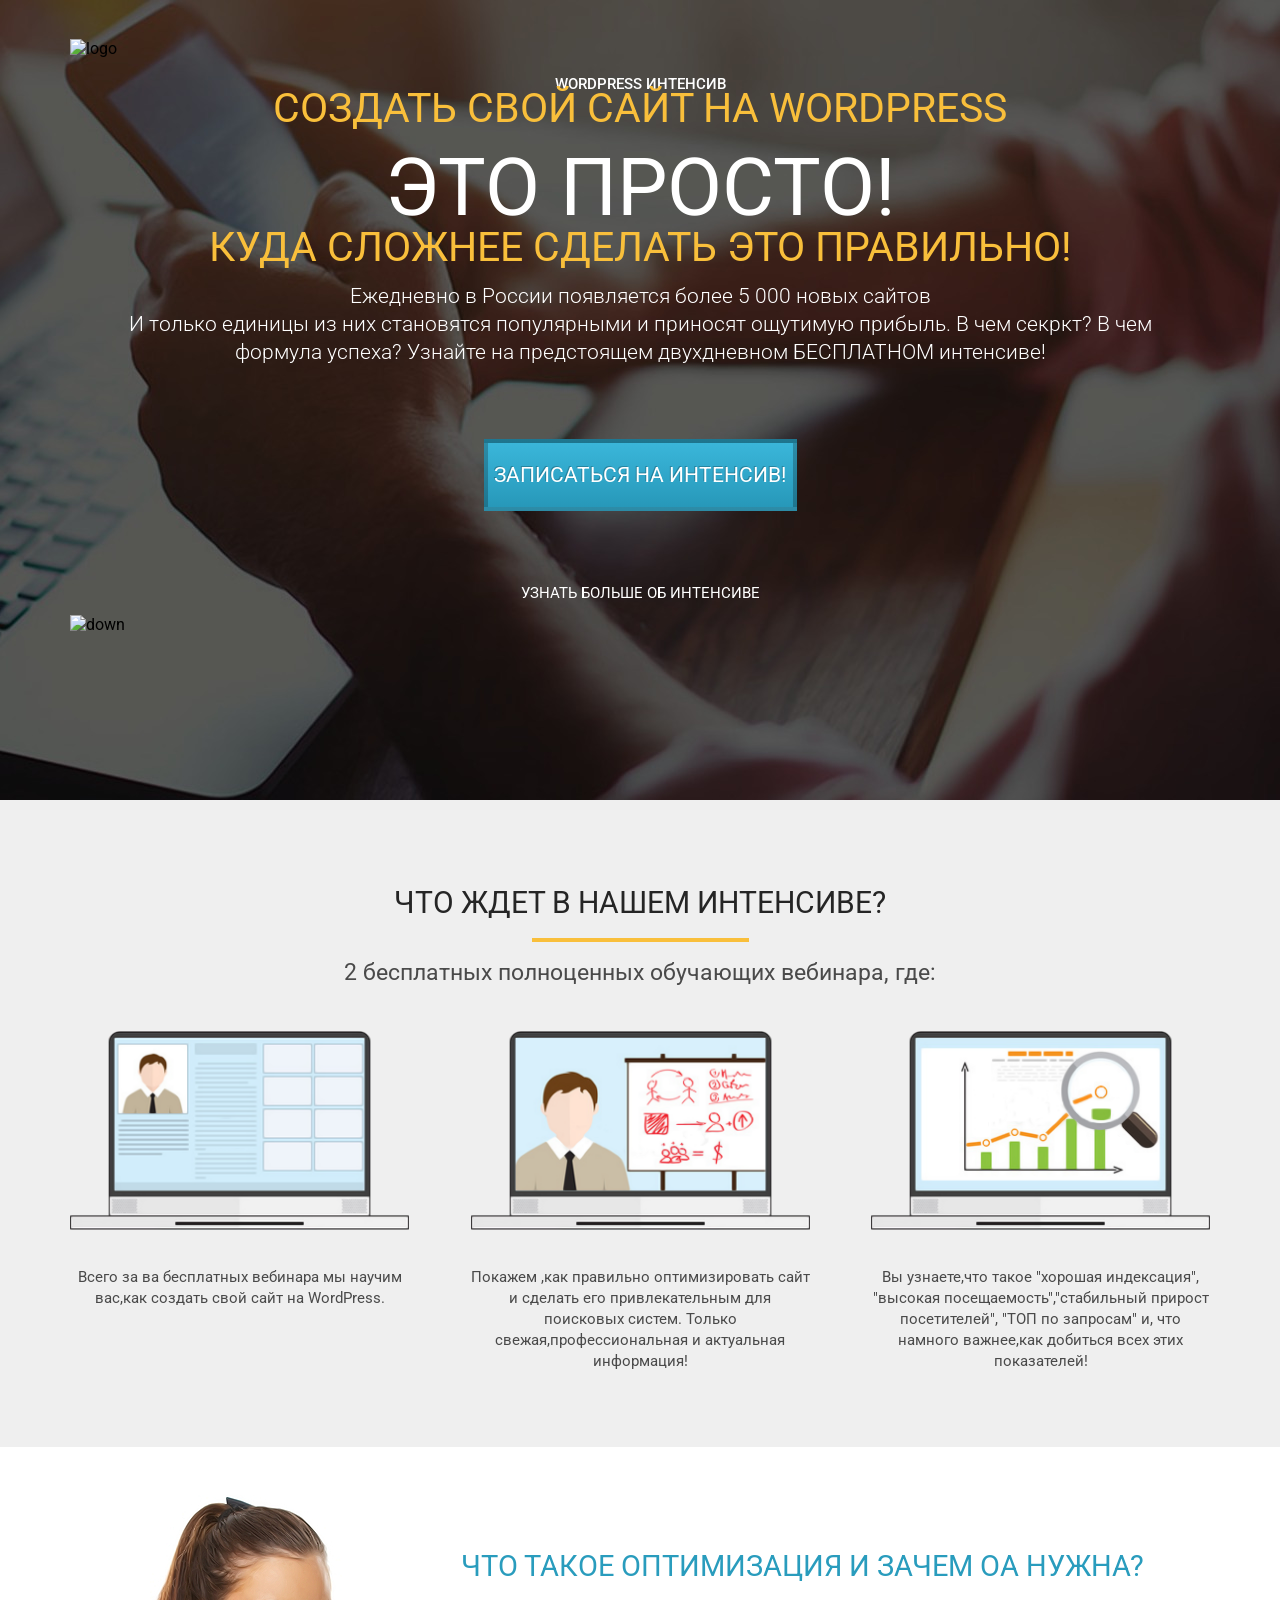
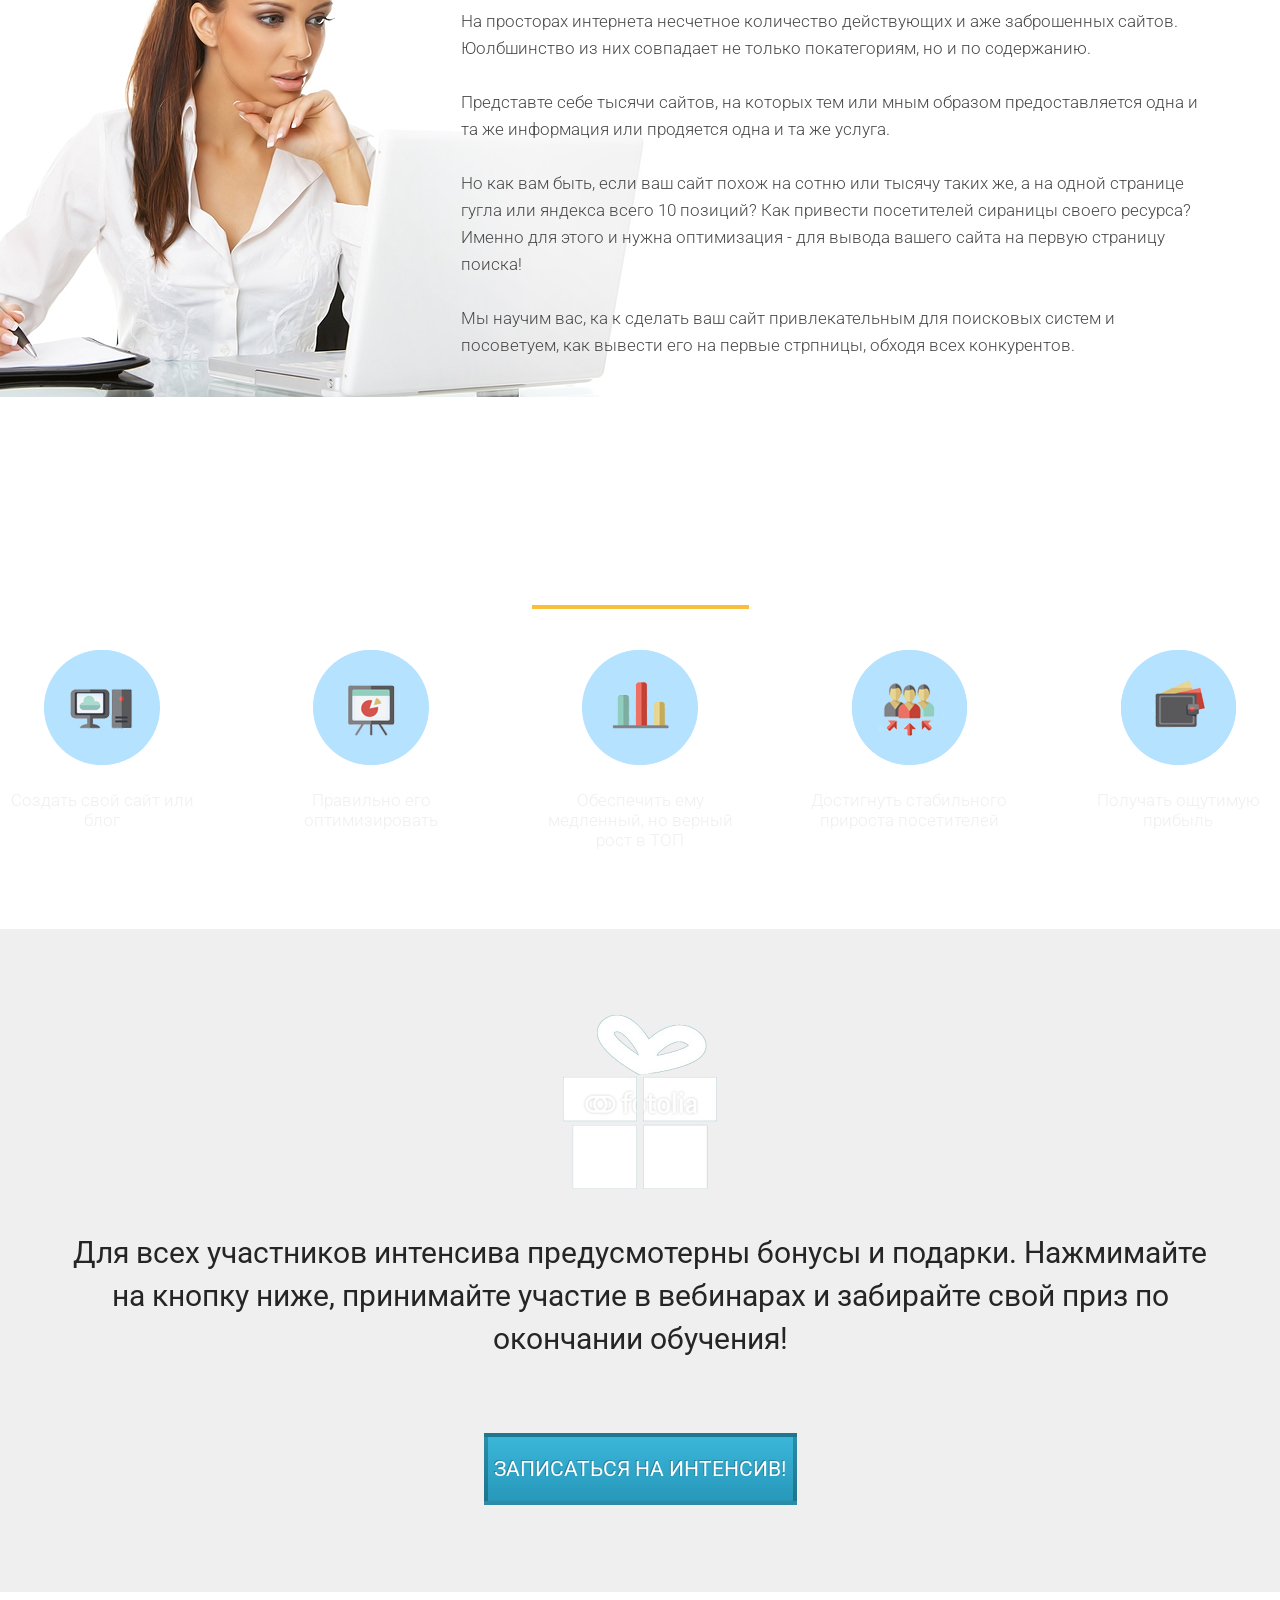
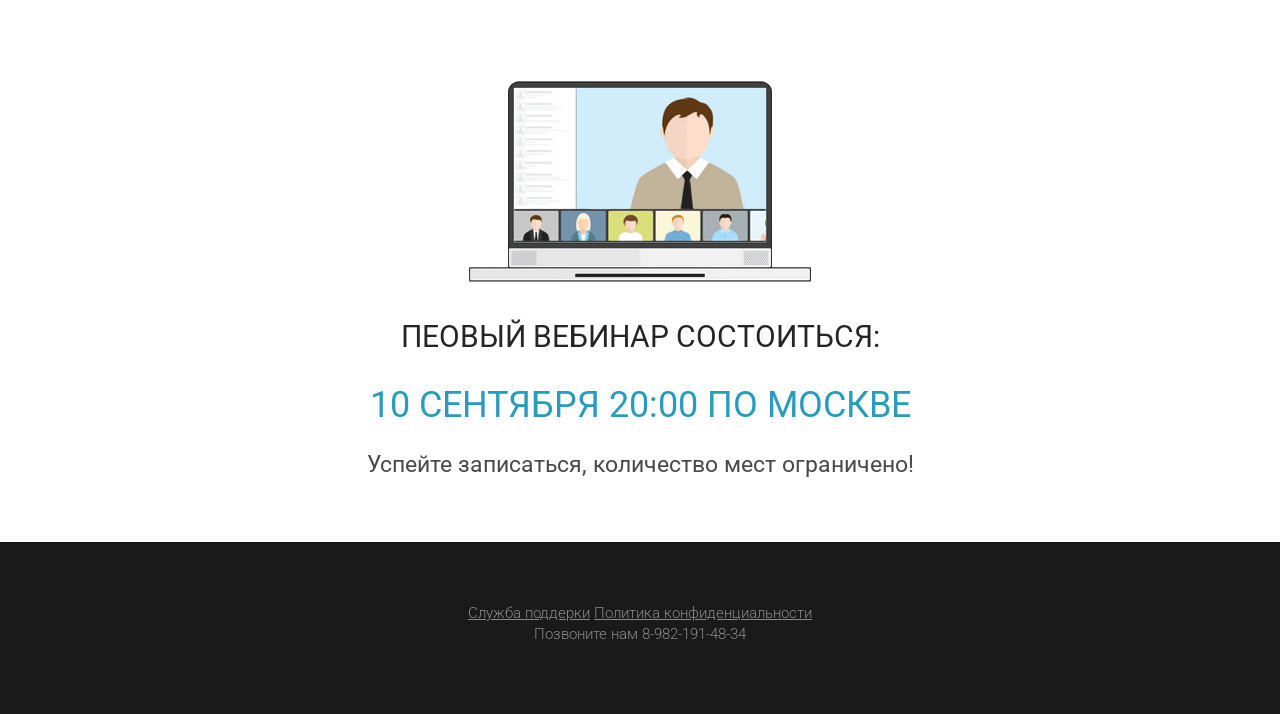
==== app_module2/index.html @ 6903b892 "Add files via upload" ====
<!DOCTYPE html>
<html lang="en">
    <head> 
        <meta charset="UTF-8"> 
        <meta http-equiv="X-UA-Compatible" content="IE=edge"> 
        <meta name="viewport" content="width=device-width, initial-scale=1.0">    
        <title>Wordpress интенсив</title>
        <link href="https://fonts.googleapis.com/css?family=Roboto:300,400,700&amp;subset=cyrillic-ext" rel="stylesheet">
        <link rel="stylesheet" href="css/style.css">
    </head>
    <body>
    <section class="promo">
        <div class="container">
            <div class="logo">
                <img src="icons/finish/сова" alt="logo" class="logo_img">
                <div class="logo_text">WordPress интенсив</div>
            </div>

            <h1 class="title">Создать свой сайт на WordPress</h1>
            <div class="simple">
                <h2 class="title_big">это просто!</h2>
                <div class="line"></div>
            </div>
            <h2 class="title">Куда сложнее сделать это правильно!</h2>

            <div class="promo_text">Ежедневно в России появляется более 5 000 новых сайтов <br>
            И только единицы из них становятся популярными и приносят ощутимую прибыль. В чем секркт? В чем формула успеха? Узнайте на предстоящем двухдневном <span> БЕСПЛАТНОМ </span> интенсиве!</div>

            <button class="promo_btn">Записаться на интенсив! </button>

            <div class="more">
                <div class="more_text">узнать больше об интенсиве</div>
                <img src="icons/finish/Rounded_Rectangle_1_copy_2.png" alt="down" class="more_img">
            </div>
        </div>
     </section>

     <section class="waiting">
       <div class="container">
            <h2 class="waiting_header">Что ждет в нашем интенсиве?</h2>
            <div class="waiting_divider"></div>
            <div class="waiting_subheader">2 бесплатных полноценных обучающих вебинара, где:</div>

            <div class="waiting_wrapper">
                <div class="waiting_item">
                    <img src="img/waiting/Layer_12.png" alt="1" class="waiting_img">
                    <div class="waiting_descr">Всего за ва бесплатных вебинара мы научим вас,как создать свой сайт на WordPress.</div>
                </div>
                <div class="waiting_item">
                    <img src="img/waiting/Layer_10.png" alt="2" class="waiting_img"> 
                    <div class="waiting_descr">Покажем ,как правильно оптимизировать сайт и сделать его привлекательным для поисковых систем. Только свежая,профессиональная и актуальная информация!</div>
                </div>
                <div class="waiting_item">
                    <img src="img/waiting/Layer_7.png" alt="3" class="waiting_img">
                    <div class="waiting_descr">Вы узнаете,что такое "хорошая индексация", "высокая посещаемость","стабильный прирост посетителей", "ТОП по запросам" и, что намного важнее,как добиться всех этих показателей!</div>
                </div>
            </div>
        </div>
     </section>
     <section class="optimization">
        <div class="container">
            <h2 class="optimization_header">Что такое оптимизация и зачем оа нужна?</h2>
            <div class="optimization_text">
                На просторах интернета несчетное количество действующих и аже заброшенных сайтов. Юолбшинство из них совпадает не только покатегориям, но и по содержанию.
                <br><br>
                Представте себе тысячи сайтов, на которых тем или мным образом предоставляется одна и та же информация или продяется одна и та же услуга.
                <br><br>
                Но как вам быть, если ваш сайт похож на сотню или тысячу таких же, а на одной странице гугла или яндекса всего 10 позиций? Как привести посетителей сираницы своего ресурса? Именно для этого и нужна оптимизация - для вывода вашего сайта на первую страницу поиска!
               <br><br>
               <span>Мы научим вас, ка к сделать ваш сайт привлекательным для поисковых систем и посоветуем, как вывести его на первые стрпницы, обходя всех конкурентов.</span> 
            </div>
            <img src="img/bg/Layer_15.jpg" alt="women" class="optimization_img">
    </div>
         </section>
         <div class="finish">
            <div class="container">
                <h2 class="finish_header">По окончанию обучения Вы сможете!</h2>
                <div class="finish_divider"></div>
            </div>

             <div class="finish_wrapper">
                 <div class="finish_item">
                     <div class="finish_round">
                         <img src="icons/finish/компютер.png" alt="1" class="finish_icon">
                     </div>
                     <div class="finish_descr">Cоздать свой сайт или блог</div>
                 </div>
                 <div class="finish_item">
                     <div class="finish_round">
                         <img src="icons/finish/доска.png" alt="2" class="finish_icon">
                     </div>
                     <div class="finish_descr">Правильно его оптимизировать</div>
                 </div>
                 <div class="finish_item">
                     <div class="finish_round">
                         <img src="icons/finish/график.png" alt="3" class="finish_icon">
                     </div>
                     <div class="finish_descr">Обеспечить ему медленный, но верный рост в ТОП</div>
                 </div>
                 <div class="finish_item">
                     <div class="finish_round">
                         <img src="icons/finish/люди.png" alt="4" class="finish_icon">
                     </div>
                     <div class="finish_descr">Достигнуть стабильного прироста посетителей</div>
                 </div>
                 <div class="finish_item">
                     <div class="finish_round">
                         <img src="icons/finish/кошелек.png" alt="5" class="finish_icon">
                     </div>
                     <div class="finish_descr">Получать ощутимую прибыль</div>
                 </div>
             </div>
         </div>
     </section>
     <section class="gift">
         <div class="container">
            <img src="icons/finish/подарок.png" alt="gift" class="gift_img">
            <div class="gift_text">Для всех участников интенсива предусмотерны бонусы и подарки. Нажмимайте на кнопку ниже, принимайте участие в вебинарах и забирайте свой приз по окончании обучения!</div>
            <button class="gift_btn">Записаться на интенсив!</button>
        </div>
     </section>

     <section class="first">
         <div class="container">
             <img src="icons/finish/зум.png" alt="first" class="finish_img">
             <div class="first_text">Пеовый вебинар состоиться:</div>
             <h2 class="date">10 сентября 20:00 по Москве</h2>
             <div class="finish_subtitle">Успейте записаться, количество мест ограничено!</div>
         </div>
     </section>
     <footer>
         <div class="info">
             <div class="info_links">
                 <a href="#" class="underlined">Cлужба поддерки</a><!-- # в сслыках используеться как заглушка.Когда мы никуда не хотим переходить -->
                 <a href="#" class="underlined">Политика конфиденциальности</a><!-- Ссылки можно создать для быстрых звонков и отправки электронных писем (mailto) -->
             </div>
             Позвоните нам <a href="tel:+79821914834">8-982-191-48-34</a>
         </div>
     </footer>
    </body>
</html>
---- app_module2/css/style.css ----
* {
	margin: 0;
	padding: 0;
	box-sizing: border-box;
	font-family: 'Roboto', sans-serif;
}

.container {
	position: relative;
	width: 1140px;
	margin: 0 auto;
}

.promo {
	min-height: 800px;
	background: url('../img/bg/CompositeLayer.jpeg') center center/cover no-repeat;
	padding: 39px 0 62px 0;
}

.logo .logo_img {
	display: block;
	margin: 0 auto;
}

.logo .logo_text {
	color: #ffffff;
	font-family: Roboto;
	font-size: 15px;
	font-weight: 500;
	line-height: 24px;
	text-transform: uppercase;
	text-align: center;
	margin-top: 14px;
}

.h1 {
	margin-top: 53px;
}

.title {
	color: #f9bf3b;
	font-size: 41px;
	font-weight: 400;
	line-height: 24px;
	text-transform: uppercase;
	text-align: center;
}

.h2 .title {
	margin-top: 30px;
}

.simple .title_big {
	color: #ffffff;
	font-size: 80px;
	font-weight: 400;
	text-transform: uppercase;
	text-align: center;
	margin-top: 21px;
}

.promo .promo_text {
	padding: 0 13px;
	margin-top: 23px;
	color: #ffffff;
	font-size: 21px;
	font-weight: 300;
	line-height: 28px;
	font-weight: 300;
	text-align: center;
}

.promo .promo_text .span {
	color: #f9bf3b;
	font-weight: 700;
}

.promo .promo_btn,
.gift .gift_btn {
	display: block;
	margin: 0px auto;
	margin-top: 73px;
	width: 313px;
	height: 72px;
	box-shadow: inset 0 0 0 rgba(0, 0, 0, 0.18);
	border: 4px solid rgba(0, 0, 0, 0.23);
	background-image: linear-gradient(to top, #2798b9 0%, #3ab6da 100%);
	text-shadow: -1px -1px 0 rgba(0, 0, 0, 0.22);
	color: #ffffff;
	font-size: 21px;
	font-weight: 400;
	line-height: 24px;
	text-transform: uppercase;
	cursor: pointer;
	outline: none;
}

.more {
	margin-top: 73px;
}

.more .more_text {
	color: #ffffff;
	font-size: 15px;
	font-weight: 400;
	text-transform: uppercase;
	text-align: center;
}

.more .more_img {
	display: block;
	margin: 0 auto;
	margin-top: 13px;
}

.waiting {
	min-height: 604px;
	background-color: #efefef;
	padding: 85px 0 75px 0;
}

.waiting .waiting_header,
.finish .finish_header {
	color: #252525;
	font-size: 30px;
	font-weight: 400;
	text-transform: uppercase;
	text-align: center;
}

.finish .finish_header {
	color: #fff;
}

.waiting .waiting_divider,
.finish .finish_divider {
	width: 217px;
	height: 4px;
	background-color: #f9bf3b;
	margin: 0 auto;
	margin-top: 18px;
}

.waiting .waiting_subheader {
	margin-top: 17px;
	color: #4a4a4a;
	font-size: 23px;
	font-weight: 400;
	text-align: center;
}

.waiting .waiting_wrapper {
	display: flex;
	justify-content: space-between;
	margin-top: 45px;
}

.waiting .waiting_wrapper .waiting_item {
	width: 339px;
	text-align: center;
}

.waiting .waiting_wrapper .waiting_item .waiting_img {
	width: 100%;
}

.waiting .waiting_wrapper .waiting_item .waiting_descr {
	margin-top: 33px;
	color: #4a4a4a;
	font-size: 15px;
	line-height: 21px;
}

.optimization {
	min-height: 550px;
	padding: 102px 0 107px 0;
}

.optimization .optimization_header {
	margin-left: 391px;
	color: #299cbd;
	font-size: 29px;
	font-weight: 400;
	text-transform: uppercase;
}

.optimization .optimization_text {
	margin-top: 25px;
	margin-left: 391px;
	color: #4a4a4a;
	font-size: 17px;
	font-weight: 300;
	line-height: 27px;
	font-weight: 300;
}

.optimization .optimization_text .span {
	font-weight: 700;
}

.optimization .optimization_img {
	position: absolute;
	top: -54px;
	left: -240px;
	z-index: -1;
}

.finish {
	min-height: 447px;
	padding: 86px 0 79px 0;
	background: url('../img/bg/CompositeLayer(1).jpeg') center center-cover no-repeat;
}
.finish .finish_wrapper {
	margin-top: 41px;
	display: flex;
	justify-content: space-between;
}

.finish .finish_wrapper .finish_item {
	width: 204px;
}

.finish .finish_wrapper .finish_item .finish_round {
	display: flex;
	justify-content: center;
	align-items: center;
	margin: 0 auto;
	width: 115px;
	height: 115px;
	background-color: #b4e2ff;
	border-radius: 100%;
}

.finish .finish_wrapper .finish_item .finish_descr {
	margin-top: 25px;
	text-align: center;
	color: #efefef;
	font-family: Roboto;
	font-size: 17px;
	font-weight: 300;
	line-height: 20px;
}

.gift {
	min-height: 628px;
	padding: 86px 0 87px 0;
	background-color: #efefef;
}

.gift .gift_img {
	display: block;
	margin: 0 auto;
}

.gift .gift_text {
	margin-top: 42px;
	color: #252525;
	font-size: 30px;
	font-weight: 400;
	line-height: 43px;
	text-align: center;
}

.first {
	min-height: 515px;
	padding: 89px 0 64px 0;
}

.first .finish_img {
	display: block;
	margin: 0 auto;
}

.first .first_text {
	margin-top: 37px;
	color: #252525;
	font-size: 30px;
	font-weight: 400;
	text-transform: uppercase;
	text-align: center;
}

.first .date {
	margin-top: 30px;
	color: #299cbd;
	font-size: 36px;
	font-weight: 400;
	text-transform: uppercase;
	text-align: center;
}

.first .finish_subtitle {
	margin-top: 25px;
	color: #4a4a4a;
	font-size: 23px;
	font-weight: 400;
	text-align: center;
}

footer {
	min-height: 166px;
	background-color: #1a1a1a;
	padding: 61px 0 69px 0;
}

.info {
	margin: 0 auto;
	width: 377px;
	text-align: center;
	color: #888888;
	font-size: 15px;
	font-weight: 300;
	line-height: 21px;
}

footer a {
	color: #888888;
	font-size: 15px;
	font-weight: 300;
	line-height: 21px;
	text-decoration: none;
}

.underlined {
	text-decoration: underline;
}
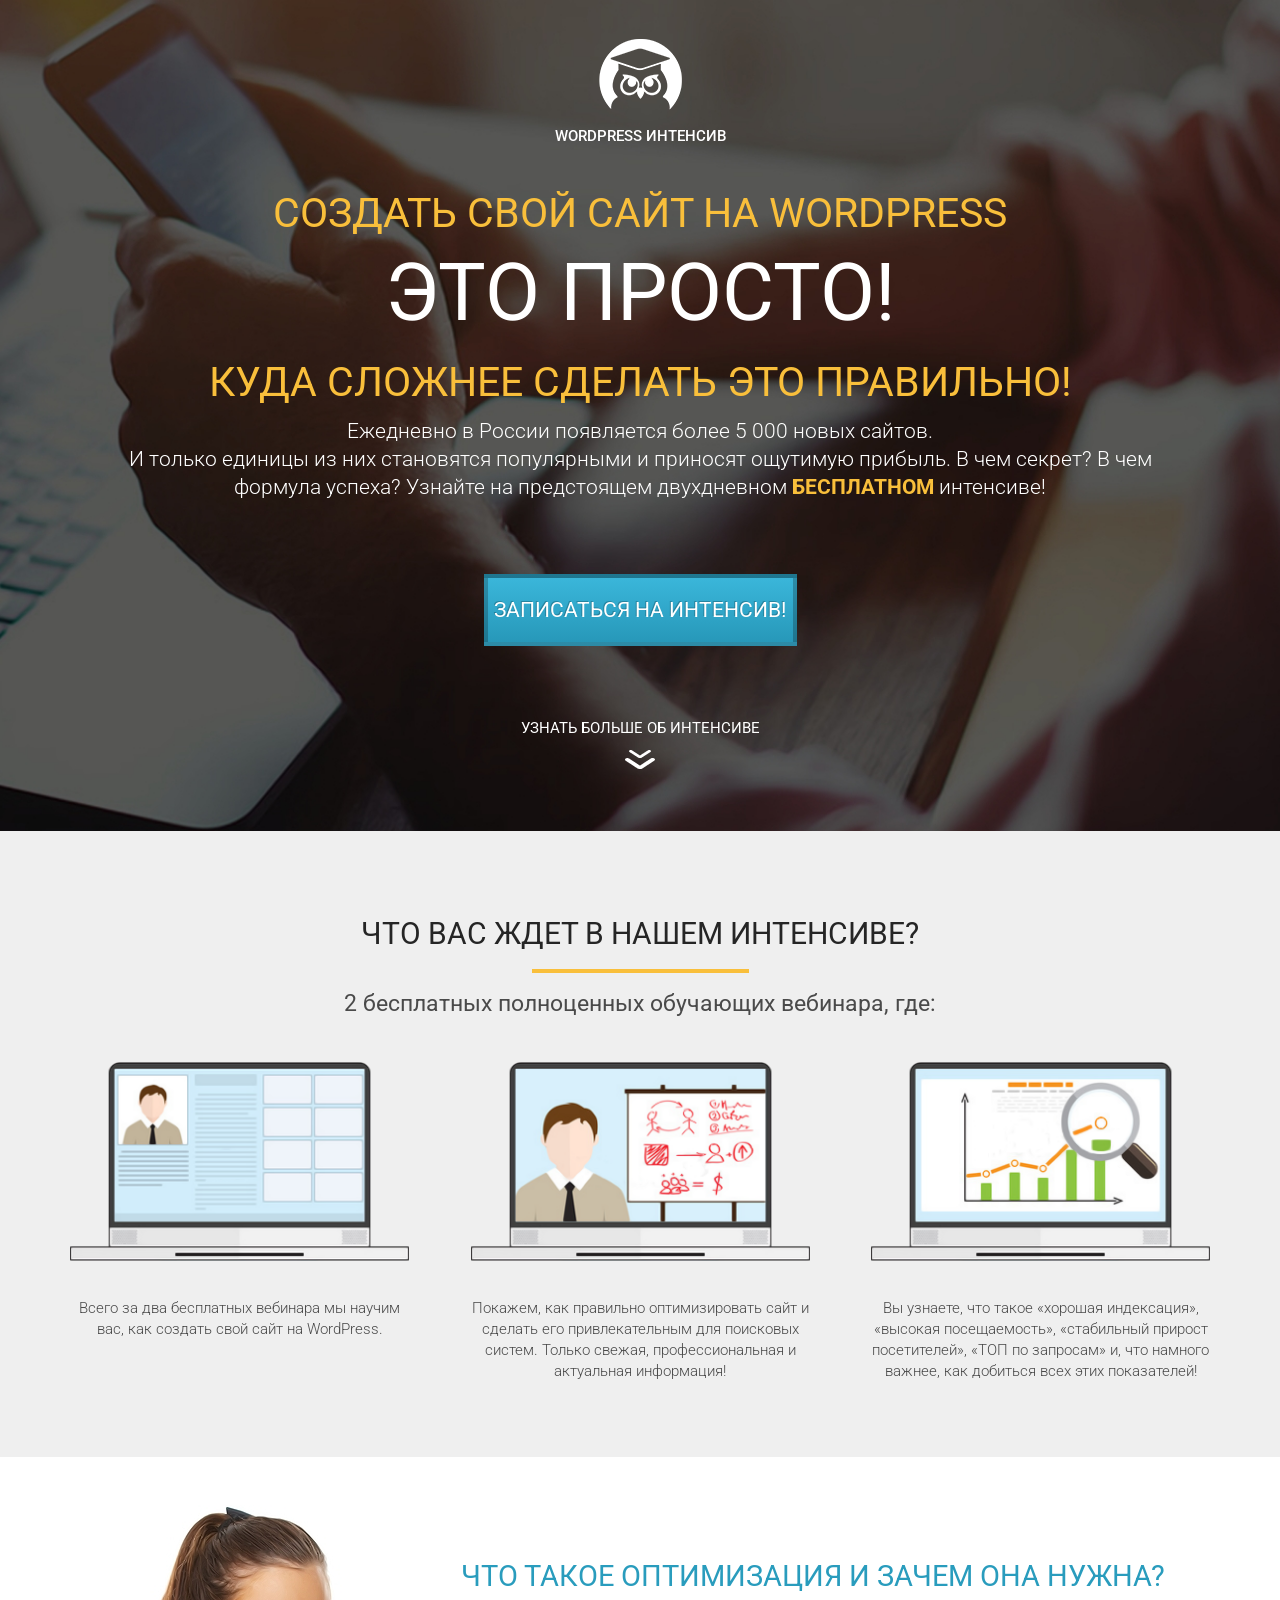
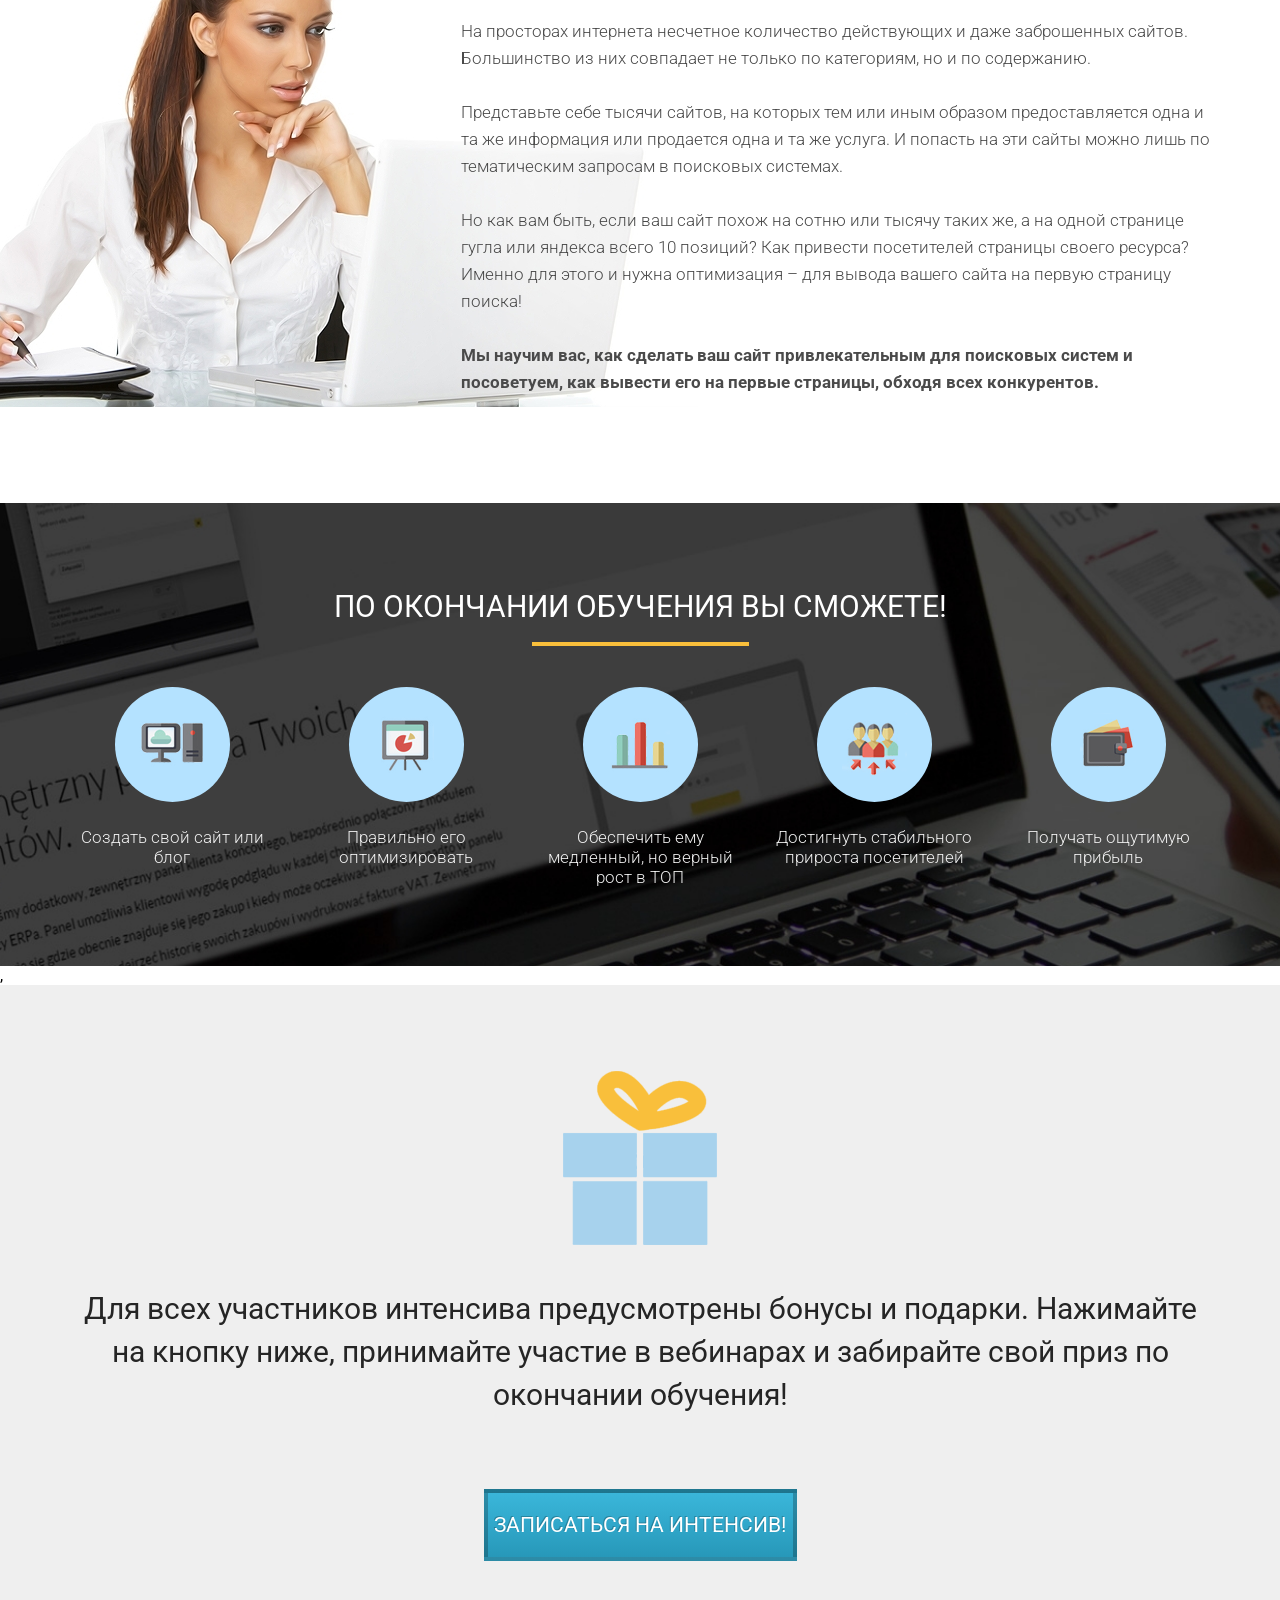
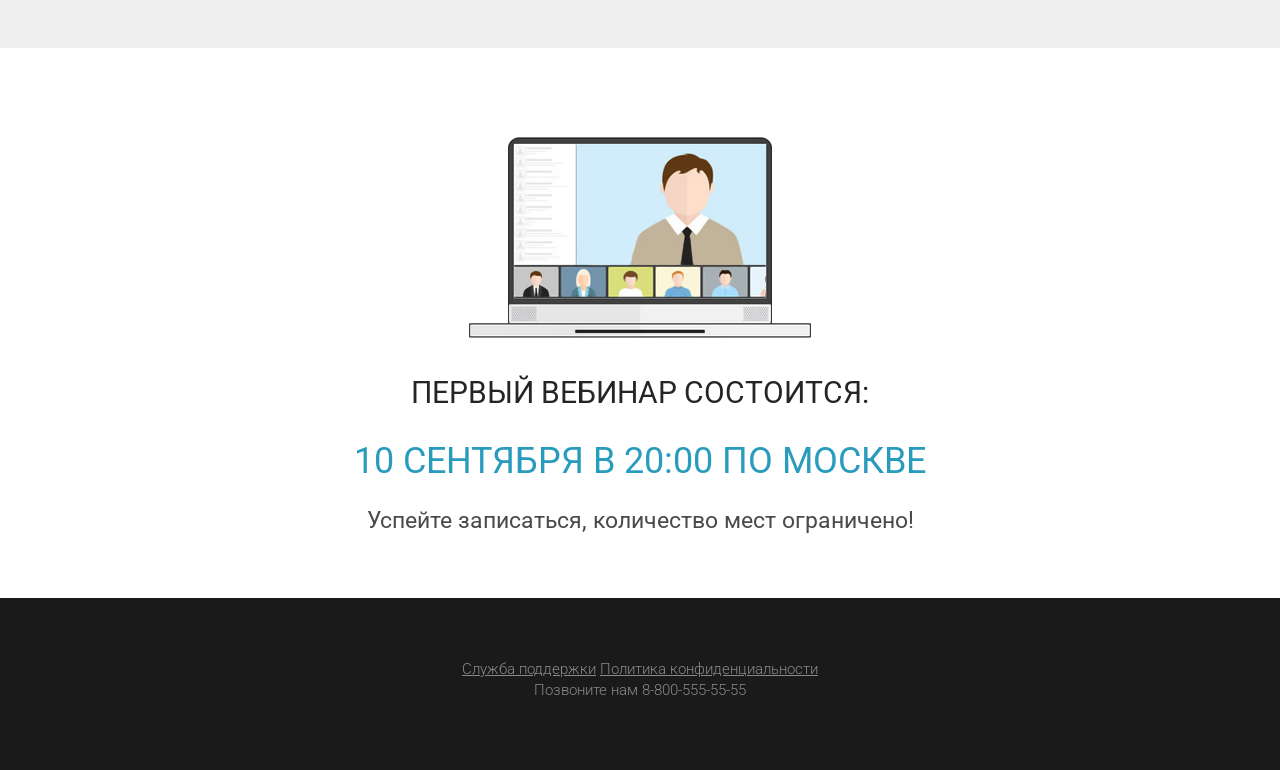
==== commit 06a81d5a: "Add files via upload" ====
--- a/app_module2/index.html
+++ b/app_module2/index.html
@@ -1,18 +1,18 @@
 <!DOCTYPE html>
 <html lang="en">
-    <head> 
-        <meta charset="UTF-8"> 
-        <meta http-equiv="X-UA-Compatible" content="IE=edge"> 
-        <meta name="viewport" content="width=device-width, initial-scale=1.0">    
-        <title>Wordpress интенсив</title>
-        <link href="https://fonts.googleapis.com/css?family=Roboto:300,400,700&amp;subset=cyrillic-ext" rel="stylesheet">
-        <link rel="stylesheet" href="css/style.css">
-    </head>
-    <body>
+<head>
+    <meta charset="UTF-8">
+    <meta http-equiv="X-UA-Compatible" content="IE=edge">
+    <meta name="viewport" content="width=device-width, initial-scale=1.0">
+    <title>Wordpress интенсив</title>
+    <link href="https://fonts.googleapis.com/css?family=Roboto:300,400,700&amp;subset=cyrillic-ext" rel="stylesheet">
+    <link rel="stylesheet" href="css/style.css">
+</head>
+<body>
     <section class="promo">
         <div class="container">
             <div class="logo">
-                <img src="icons/finish/сова" alt="logo" class="logo_img">
+                <img src="icons/logo.png" alt="logo" class="logo_img">
                 <div class="logo_text">WordPress интенсив</div>
             </div>
 
@@ -23,119 +23,125 @@
             </div>
             <h2 class="title">Куда сложнее сделать это правильно!</h2>
 
-            <div class="promo_text">Ежедневно в России появляется более 5 000 новых сайтов <br>
-            И только единицы из них становятся популярными и приносят ощутимую прибыль. В чем секркт? В чем формула успеха? Узнайте на предстоящем двухдневном <span> БЕСПЛАТНОМ </span> интенсиве!</div>
+            <div class="promo_text">Ежедневно в России появляется более 5 000 новых сайтов.<br>
+                И только единицы из них становятся популярными и приносят ощутимую прибыль. В чем секрет? В чем формула успеха? Узнайте на предстоящем двухдневном <span>БЕСПЛАТНОМ</span> интенсиве!</div>
 
-            <button class="promo_btn">Записаться на интенсив! </button>
+            <button class="promo_btn">Записаться на интенсив!</button>
 
             <div class="more">
                 <div class="more_text">узнать больше об интенсиве</div>
-                <img src="icons/finish/Rounded_Rectangle_1_copy_2.png" alt="down" class="more_img">
+                <img src="icons/arrow_down.png" alt="down" class="more_img">
             </div>
         </div>
-     </section>
+    </section>
 
-     <section class="waiting">
-       <div class="container">
-            <h2 class="waiting_header">Что ждет в нашем интенсиве?</h2>
+    <section class="waiting">
+        <div class="container">
+            <h2 class="waiting_header">Что вас ждет в нашем интенсиве?</h2>
             <div class="waiting_divider"></div>
             <div class="waiting_subheader">2 бесплатных полноценных обучающих вебинара, где:</div>
 
             <div class="waiting_wrapper">
                 <div class="waiting_item">
-                    <img src="img/waiting/Layer_12.png" alt="1" class="waiting_img">
-                    <div class="waiting_descr">Всего за ва бесплатных вебинара мы научим вас,как создать свой сайт на WordPress.</div>
+                    <img src="img/waiting/1.png" alt="1" class="waiting_img">
+                    <div class="waiting_descr">Всего за два бесплатных вебинара мы научим вас, как создать свой сайт на WordPress. </div>
                 </div>
                 <div class="waiting_item">
-                    <img src="img/waiting/Layer_10.png" alt="2" class="waiting_img"> 
-                    <div class="waiting_descr">Покажем ,как правильно оптимизировать сайт и сделать его привлекательным для поисковых систем. Только свежая,профессиональная и актуальная информация!</div>
+                    <img src="img/waiting/2.png" alt="2" class="waiting_img">
+                    <div class="waiting_descr">Покажем, как правильно оптимизировать сайт и сделать его привлекательным для поисковых систем. Только свежая, профессиональная и 
+                        актуальная информация! </div>
                 </div>
                 <div class="waiting_item">
-                    <img src="img/waiting/Layer_7.png" alt="3" class="waiting_img">
-                    <div class="waiting_descr">Вы узнаете,что такое "хорошая индексация", "высокая посещаемость","стабильный прирост посетителей", "ТОП по запросам" и, что намного важнее,как добиться всех этих показателей!</div>
+                    <img src="img/waiting/3.png" alt="" class="waiting_img">
+                    <div class="waiting_descr">Вы узнаете, что такое «хорошая индексация»,
+                        «высокая посещаемость», «стабильный прирост посетителей», «ТОП по запросам» и, что намного важнее, как добиться всех этих показателей!</div>
                 </div>
             </div>
         </div>
-     </section>
-     <section class="optimization">
+    </section>
+    <section class="optimization">
         <div class="container">
-            <h2 class="optimization_header">Что такое оптимизация и зачем оа нужна?</h2>
+            <h2 class="optimization_header">Что такое оптимизация и зачем она нужна?</h2>
             <div class="optimization_text">
-                На просторах интернета несчетное количество действующих и аже заброшенных сайтов. Юолбшинство из них совпадает не только покатегориям, но и по содержанию.
+                На просторах интернета несчетное количество действующих и даже заброшенных сайтов. Большинство из них совпадает не только по категориям, но и по содержанию.
                 <br><br>
-                Представте себе тысячи сайтов, на которых тем или мным образом предоставляется одна и та же информация или продяется одна и та же услуга.
+                Представьте себе тысячи сайтов, на которых тем или иным образом предоставляется одна и та же информация или продается одна и та же услуга. И попасть на эти сайты можно лишь по тематическим запросам в поисковых системах. 
                 <br><br>
-                Но как вам быть, если ваш сайт похож на сотню или тысячу таких же, а на одной странице гугла или яндекса всего 10 позиций? Как привести посетителей сираницы своего ресурса? Именно для этого и нужна оптимизация - для вывода вашего сайта на первую страницу поиска!
-               <br><br>
-               <span>Мы научим вас, ка к сделать ваш сайт привлекательным для поисковых систем и посоветуем, как вывести его на первые стрпницы, обходя всех конкурентов.</span> 
+                Но как вам быть, если ваш сайт похож на сотню или тысячу таких же, а на одной странице гугла или яндекса всего 10 позиций? Как привести посетителей страницы своего ресурса? Именно для этого и нужна оптимизация – для вывода вашего сайта на первую страницу поиска! 
+                <br><br>
+                <span>Мы научим вас, как сделать ваш сайт привлекательным для поисковых систем и посоветуем, как вывести его на первые страницы, обходя всех конкурентов.</span>
             </div>
-            <img src="img/bg/Layer_15.jpg" alt="women" class="optimization_img">
-    </div>
-         </section>
-         <div class="finish">
-            <div class="container">
-                <h2 class="finish_header">По окончанию обучения Вы сможете!</h2>
-                <div class="finish_divider"></div>
+            <img src="img/bg/woman_bg.jpg" alt="woman" class="optimization_img">
+        </div>
+    </section>
+
+    <section class="finish">
+        <div class="container">
+            <h2 class="finish_header">По окончании обучения Вы сможете!</h2>
+            <div class="finish_divider"></div>
+
+            <div class="finish_wrapper">
+
+                <div class="finish_item">
+                    <div class="finish_round">
+                        <img src="icons/finish/1.png" alt="1" class="finish_icon">
+                    </div>
+                    <div class="finish_descr">Создать свой сайт или блог</div>
+                </div>
+
+                <div class="finish_item">
+                    <div class="finish_round">
+                        <img src="icons/finish/2.png" alt="2" class="finish_icon">
+                    </div>
+                    <div class="finish_descr">Правильно его оптимизировать</div>
+                </div>
+                <div class="finish_item">
+                    <div class="finish_round">
+                        <img src="icons/finish/3.png" alt="3" class="finish_icon">
+                    </div>
+                    <div class="finish_descr">Обеспечить ему медленный, но верный рост в ТОП</div>
+                </div>
+                <div class="finish_item">
+                    <div class="finish_round">
+                        <img src="icons/finish/4.png" alt="4" class="finish_icon">
+                    </div>
+                    <div class="finish_descr">Достигнуть стабильного прироста посетителей</div>
+                </div>
+                <div class="finish_item">
+                    <div class="finish_round">
+                        <img src="icons/finish/5.png" alt="5" class="finish_icon">
+                    </div>
+                    <div class="finish_descr">Получать ощутимую прибыль</div>
+                </div>
             </div>
+        </div>
+    </section>,
 
-             <div class="finish_wrapper">
-                 <div class="finish_item">
-                     <div class="finish_round">
-                         <img src="icons/finish/компютер.png" alt="1" class="finish_icon">
-                     </div>
-                     <div class="finish_descr">Cоздать свой сайт или блог</div>
-                 </div>
-                 <div class="finish_item">
-                     <div class="finish_round">
-                         <img src="icons/finish/доска.png" alt="2" class="finish_icon">
-                     </div>
-                     <div class="finish_descr">Правильно его оптимизировать</div>
-                 </div>
-                 <div class="finish_item">
-                     <div class="finish_round">
-                         <img src="icons/finish/график.png" alt="3" class="finish_icon">
-                     </div>
-                     <div class="finish_descr">Обеспечить ему медленный, но верный рост в ТОП</div>
-                 </div>
-                 <div class="finish_item">
-                     <div class="finish_round">
-                         <img src="icons/finish/люди.png" alt="4" class="finish_icon">
-                     </div>
-                     <div class="finish_descr">Достигнуть стабильного прироста посетителей</div>
-                 </div>
-                 <div class="finish_item">
-                     <div class="finish_round">
-                         <img src="icons/finish/кошелек.png" alt="5" class="finish_icon">
-                     </div>
-                     <div class="finish_descr">Получать ощутимую прибыль</div>
-                 </div>
-             </div>
-         </div>
-     </section>
-     <section class="gift">
-         <div class="container">
-            <img src="icons/finish/подарок.png" alt="gift" class="gift_img">
-            <div class="gift_text">Для всех участников интенсива предусмотерны бонусы и подарки. Нажмимайте на кнопку ниже, принимайте участие в вебинарах и забирайте свой приз по окончании обучения!</div>
+    <section class="gift">
+        <div class="container">
+            <img src="icons/gift.png" alt="gift" class="gift_img">
+            <div class="gift_text">Для всех участников интенсива предусмотрены бонусы и подарки. Нажимайте на кнопку ниже, принимайте участие в вебинарах и забирайте свой приз по окончании обучения!</div>
             <button class="gift_btn">Записаться на интенсив!</button>
         </div>
-     </section>
+    </section>
 
-     <section class="first">
-         <div class="container">
-             <img src="icons/finish/зум.png" alt="first" class="finish_img">
-             <div class="first_text">Пеовый вебинар состоиться:</div>
-             <h2 class="date">10 сентября 20:00 по Москве</h2>
-             <div class="finish_subtitle">Успейте записаться, количество мест ограничено!</div>
-         </div>
-     </section>
-     <footer>
-         <div class="info">
-             <div class="info_links">
-                 <a href="#" class="underlined">Cлужба поддерки</a><!-- # в сслыках используеться как заглушка.Когда мы никуда не хотим переходить -->
-                 <a href="#" class="underlined">Политика конфиденциальности</a><!-- Ссылки можно создать для быстрых звонков и отправки электронных писем (mailto) -->
-             </div>
-             Позвоните нам <a href="tel:+79821914834">8-982-191-48-34</a>
-         </div>
-     </footer>
-    </body>
+    <section class="first">
+        <div class="container">
+            <img src="img/first_webinar/first.png" alt="first" class="first_img">
+            <div class="first_text">Первый вебинар состоится:</div>
+            <h2 class="date">10 сентября в 20:00 по Москве</h2>
+            <div class="first_subtitle">Успейте записаться, количество мест ограничено!</div>
+        </div>
+    </section>
+
+    <footer>
+        <div class="info">
+            <div class="info_links">
+                <a href="#" class="underlined">Служба поддержки</a><!-- # в ссылках используется как заглушка. Когда мы никуда не хотим переходить -->
+                <a href="#" class="underlined">Политика конфиденциальности</a>
+            </div>
+            Позвоните нам <a href="tel:+88005555555">8-800-555-55-55</a><!-- Ссылки можно создавать для быстрых звонков и отправки электронных писем (mailto) -->
+        </div>
+    </footer>
+</body>
 </html>
--- a/app_module2/css/style.css
+++ b/app_module2/css/style.css
@@ -1,326 +1,321 @@
 * {
-	margin: 0;
-	padding: 0;
-	box-sizing: border-box;
-	font-family: 'Roboto', sans-serif;
+    margin: 0;
+    padding: 0;
+    box-sizing: border-box;
+    font-family: 'Roboto', sans-serif;
 }
 
 .container {
-	position: relative;
-	width: 1140px;
-	margin: 0 auto;
+    position: relative;
+    width: 1140px;
+    margin: 0 auto;
 }
 
 .promo {
-	min-height: 800px;
-	background: url('../img/bg/CompositeLayer.jpeg') center center/cover no-repeat;
-	padding: 39px 0 62px 0;
+    min-height: 800px;
+    background: url('../img/bg/main_bg.jpg') center center/cover no-repeat;
+    padding: 39px 0 62px 0;
 }
 
 .logo .logo_img {
-	display: block;
-	margin: 0 auto;
+    display: block;
+    margin: 0 auto;
 }
 
 .logo .logo_text {
-	color: #ffffff;
-	font-family: Roboto;
-	font-size: 15px;
-	font-weight: 500;
-	line-height: 24px;
-	text-transform: uppercase;
-	text-align: center;
-	margin-top: 14px;
-}
-
-.h1 {
-	margin-top: 53px;
+    color: #ffffff;
+    font-family: Roboto;
+    font-size: 15px;
+    font-weight: 500;
+    line-height: 24px;
+    text-transform: uppercase;
+    text-align: center;
+    margin-top: 14px;
+}
+
+h1 {
+    margin-top: 53px;
 }
 
 .title {
-	color: #f9bf3b;
-	font-size: 41px;
-	font-weight: 400;
-	line-height: 24px;
-	text-transform: uppercase;
-	text-align: center;
-}
-
-.h2 .title {
-	margin-top: 30px;
+    color: #f9bf3b;
+    font-size: 41px;
+    font-weight: 400;
+    line-height: 24px;
+    text-transform: uppercase;
+    text-align: center;
+}
+
+h2.title {
+    margin-top: 30px;
 }
 
 .simple .title_big {
-	color: #ffffff;
-	font-size: 80px;
-	font-weight: 400;
-	text-transform: uppercase;
-	text-align: center;
-	margin-top: 21px;
+    color: #ffffff;
+    font-size: 80px;
+    font-weight: 400;
+    text-transform: uppercase;
+    text-align: center;
+    margin-top: 21px;
 }
 
 .promo .promo_text {
-	padding: 0 13px;
-	margin-top: 23px;
-	color: #ffffff;
-	font-size: 21px;
-	font-weight: 300;
-	line-height: 28px;
-	font-weight: 300;
-	text-align: center;
-}
-
-.promo .promo_text .span {
-	color: #f9bf3b;
-	font-weight: 700;
-}
-
-.promo .promo_btn,
-.gift .gift_btn {
-	display: block;
-	margin: 0px auto;
-	margin-top: 73px;
-	width: 313px;
-	height: 72px;
-	box-shadow: inset 0 0 0 rgba(0, 0, 0, 0.18);
-	border: 4px solid rgba(0, 0, 0, 0.23);
-	background-image: linear-gradient(to top, #2798b9 0%, #3ab6da 100%);
-	text-shadow: -1px -1px 0 rgba(0, 0, 0, 0.22);
-	color: #ffffff;
-	font-size: 21px;
-	font-weight: 400;
-	line-height: 24px;
-	text-transform: uppercase;
-	cursor: pointer;
-	outline: none;
+    padding: 0 13px;
+    margin-top: 23px;
+    color: #ffffff;
+    font-size: 21px;
+    font-weight: 300;
+    line-height: 28px;
+    font-weight: 300;
+    text-align: center;
+}
+
+.promo .promo_text span {
+    color: #f9bf3b;
+    font-weight: 700;
+}
+
+.promo .promo_btn, .gift .gift_btn {
+    display: block;
+    margin: 0px auto;
+    margin-top: 73px;
+    width: 313px;
+    height: 72px;
+    box-shadow: inset 0 0 0 rgba(0, 0, 0, 0.18);
+    border: 4px solid rgba(0, 0, 0, 0.23);
+    background-image: linear-gradient(to top, #2798b9 0%, #3ab6da 100%);
+    text-shadow: -1px -1px 0 rgba(0, 0, 0, 0.22);
+    color: #ffffff;
+    font-size: 21px;
+    font-weight: 400;
+    line-height: 24px;
+    text-transform: uppercase;
+    cursor: pointer;
+    outline: none;
 }
 
 .more {
-	margin-top: 73px;
+    margin-top: 73px;
 }
 
 .more .more_text {
-	color: #ffffff;
-	font-size: 15px;
-	font-weight: 400;
-	text-transform: uppercase;
-	text-align: center;
+    color: #ffffff;
+    font-size: 15px;
+    font-weight: 400;
+    text-transform: uppercase;
+    text-align: center;
 }
 
 .more .more_img {
-	display: block;
-	margin: 0 auto;
-	margin-top: 13px;
+    display: block;
+    margin: 0 auto;
+    margin-top: 13px;
 }
 
 .waiting {
-	min-height: 604px;
-	background-color: #efefef;
-	padding: 85px 0 75px 0;
-}
-
-.waiting .waiting_header,
+    min-height: 604px;
+    background-color: #efefef;
+    padding: 85px 0 75px 0;
+}
+
+.waiting .waiting_header, .finish .finish_header  {
+    color: #252525;
+    font-size: 30px;
+    font-weight: 400;
+    text-transform: uppercase;
+    text-align: center;
+}
+
 .finish .finish_header {
-	color: #252525;
-	font-size: 30px;
-	font-weight: 400;
-	text-transform: uppercase;
-	text-align: center;
-}
-
-.finish .finish_header {
-	color: #fff;
-}
-
-.waiting .waiting_divider,
-.finish .finish_divider {
-	width: 217px;
-	height: 4px;
-	background-color: #f9bf3b;
-	margin: 0 auto;
-	margin-top: 18px;
-}
-
+    color: #fff;
+}
+
+
+.waiting .waiting_divider, .finish .finish_divider {
+    width: 217px;
+    height: 4px;
+    background-color: #f9bf3b;
+    margin: 0 auto;
+    margin-top: 18px;
+}
 .waiting .waiting_subheader {
-	margin-top: 17px;
-	color: #4a4a4a;
-	font-size: 23px;
-	font-weight: 400;
-	text-align: center;
+    margin-top: 17px;
+    color: #4a4a4a;
+    font-size: 23px;
+    font-weight: 400;
+    text-align: center;
 }
 
 .waiting .waiting_wrapper {
-	display: flex;
-	justify-content: space-between;
-	margin-top: 45px;
+    display: flex;
+    justify-content: space-between;
+    margin-top: 45px;
 }
 
 .waiting .waiting_wrapper .waiting_item {
-	width: 339px;
-	text-align: center;
-}
-
+    width: 339px;
+    text-align: center;
+}
 .waiting .waiting_wrapper .waiting_item .waiting_img {
-	width: 100%;
+    width: 100%;
 }
 
 .waiting .waiting_wrapper .waiting_item .waiting_descr {
-	margin-top: 33px;
-	color: #4a4a4a;
-	font-size: 15px;
-	line-height: 21px;
+    margin-top: 33px;
+    color: #4a4a4a;
+    font-size: 15px;
+    font-weight: 300;
+    line-height: 21px;
 }
 
 .optimization {
-	min-height: 550px;
-	padding: 102px 0 107px 0;
+    min-height: 550px;
+    padding: 102px 0 107px 0;
 }
 
 .optimization .optimization_header {
-	margin-left: 391px;
-	color: #299cbd;
-	font-size: 29px;
-	font-weight: 400;
-	text-transform: uppercase;
-}
-
+    margin-left: 391px;
+    color: #299cbd;
+    font-size: 29px;
+    font-weight: 400;
+    text-transform: uppercase;
+}
 .optimization .optimization_text {
-	margin-top: 25px;
-	margin-left: 391px;
-	color: #4a4a4a;
-	font-size: 17px;
-	font-weight: 300;
-	line-height: 27px;
-	font-weight: 300;
-}
-
-.optimization .optimization_text .span {
-	font-weight: 700;
+    margin-top: 25px;
+    margin-left: 391px;
+    color: #4a4a4a;
+    font-size: 17px;
+    font-weight: 300;
+    line-height: 27px;
+    font-weight: 300;
+}
+.optimization .optimization_text span {
+    font-weight: 700;
 }
 
 .optimization .optimization_img {
-	position: absolute;
-	top: -54px;
-	left: -240px;
-	z-index: -1;
+    position: absolute;
+    top: -54px;
+    left: -240px;
+    z-index: -1;
 }
 
 .finish {
-	min-height: 447px;
-	padding: 86px 0 79px 0;
-	background: url('../img/bg/CompositeLayer(1).jpeg') center center-cover no-repeat;
+    min-height: 447px;
+    padding: 86px 0 79px 0;
+    background: url('../img/bg/second_bg.jpg') center center/cover no-repeat;
 }
 .finish .finish_wrapper {
-	margin-top: 41px;
-	display: flex;
-	justify-content: space-between;
+    margin-top: 41px;
+    display: flex;
+    justify-content: space-between;
 }
 
 .finish .finish_wrapper .finish_item {
-	width: 204px;
+    width: 204px;
 }
 
 .finish .finish_wrapper .finish_item .finish_round {
-	display: flex;
-	justify-content: center;
-	align-items: center;
-	margin: 0 auto;
-	width: 115px;
-	height: 115px;
-	background-color: #b4e2ff;
-	border-radius: 100%;
+    display: flex;
+    justify-content: center;
+    align-items: center;
+    margin: 0 auto;
+    width: 115px;
+    height: 115px;
+    background-color: #b4e2ff;
+    border-radius: 100%;
 }
 
 .finish .finish_wrapper .finish_item .finish_descr {
-	margin-top: 25px;
-	text-align: center;
-	color: #efefef;
-	font-family: Roboto;
-	font-size: 17px;
-	font-weight: 300;
-	line-height: 20px;
+    margin-top: 25px;
+    text-align: center;
+    color: #efefef;
+    font-family: Roboto;
+    font-size: 17px;
+    font-weight: 300;
+    line-height: 20px;
 }
 
 .gift {
-	min-height: 628px;
-	padding: 86px 0 87px 0;
-	background-color: #efefef;
+    min-height: 628px;
+    padding: 86px 0 87px 0;
+    background-color: #efefef;
 }
 
 .gift .gift_img {
-	display: block;
-	margin: 0 auto;
+    display: block;
+    margin: 0 auto;
 }
 
 .gift .gift_text {
-	margin-top: 42px;
-	color: #252525;
-	font-size: 30px;
-	font-weight: 400;
-	line-height: 43px;
-	text-align: center;
+    margin-top: 42px;
+    color: #252525;
+    font-size: 30px;
+    font-weight: 400;
+    line-height: 43px;
+    text-align: center;
 }
 
 .first {
-	min-height: 515px;
-	padding: 89px 0 64px 0;
-}
-
-.first .finish_img {
-	display: block;
-	margin: 0 auto;
+    min-height: 515px;
+    padding: 89px 0 64px 0;
+}
+
+.first .first_img {
+    display: block;
+    margin: 0 auto;
 }
 
 .first .first_text {
-	margin-top: 37px;
-	color: #252525;
-	font-size: 30px;
-	font-weight: 400;
-	text-transform: uppercase;
-	text-align: center;
+    margin-top: 37px;
+    color: #252525;
+    font-size: 30px;
+    font-weight: 400;
+    text-transform: uppercase;
+    text-align: center;
 }
 
 .first .date {
-	margin-top: 30px;
-	color: #299cbd;
-	font-size: 36px;
-	font-weight: 400;
-	text-transform: uppercase;
-	text-align: center;
-}
-
-.first .finish_subtitle {
-	margin-top: 25px;
-	color: #4a4a4a;
-	font-size: 23px;
-	font-weight: 400;
-	text-align: center;
+    margin-top: 30px;
+    color: #299cbd;
+    font-size: 36px;
+    font-weight: 400;
+    text-transform: uppercase;
+    text-align: center;
+}
+
+.first .first_subtitle{
+    margin-top: 25px;
+    color: #4a4a4a;
+    font-size: 23px;
+    font-weight: 400;
+    text-align: center;
 }
 
 footer {
-	min-height: 166px;
-	background-color: #1a1a1a;
-	padding: 61px 0 69px 0;
+    min-height: 166px;
+    background-color: #1a1a1a;
+    padding: 61px 0 69px 0;
 }
 
 .info {
-	margin: 0 auto;
-	width: 377px;
-	text-align: center;
-	color: #888888;
-	font-size: 15px;
-	font-weight: 300;
-	line-height: 21px;
+    margin: 0 auto;
+    width: 377px;
+    text-align: center;
+    color: #888888;
+    font-size: 15px;
+    font-weight: 300;
+    line-height: 21px;
 }
 
 footer a {
-	color: #888888;
-	font-size: 15px;
-	font-weight: 300;
-	line-height: 21px;
-	text-decoration: none;
+    color: #888888;
+    font-size: 15px;
+    font-weight: 300;
+    line-height: 21px;
+    text-decoration: none;
 }
 
 .underlined {
-	text-decoration: underline;
-}
+    text-decoration: underline;
+}
